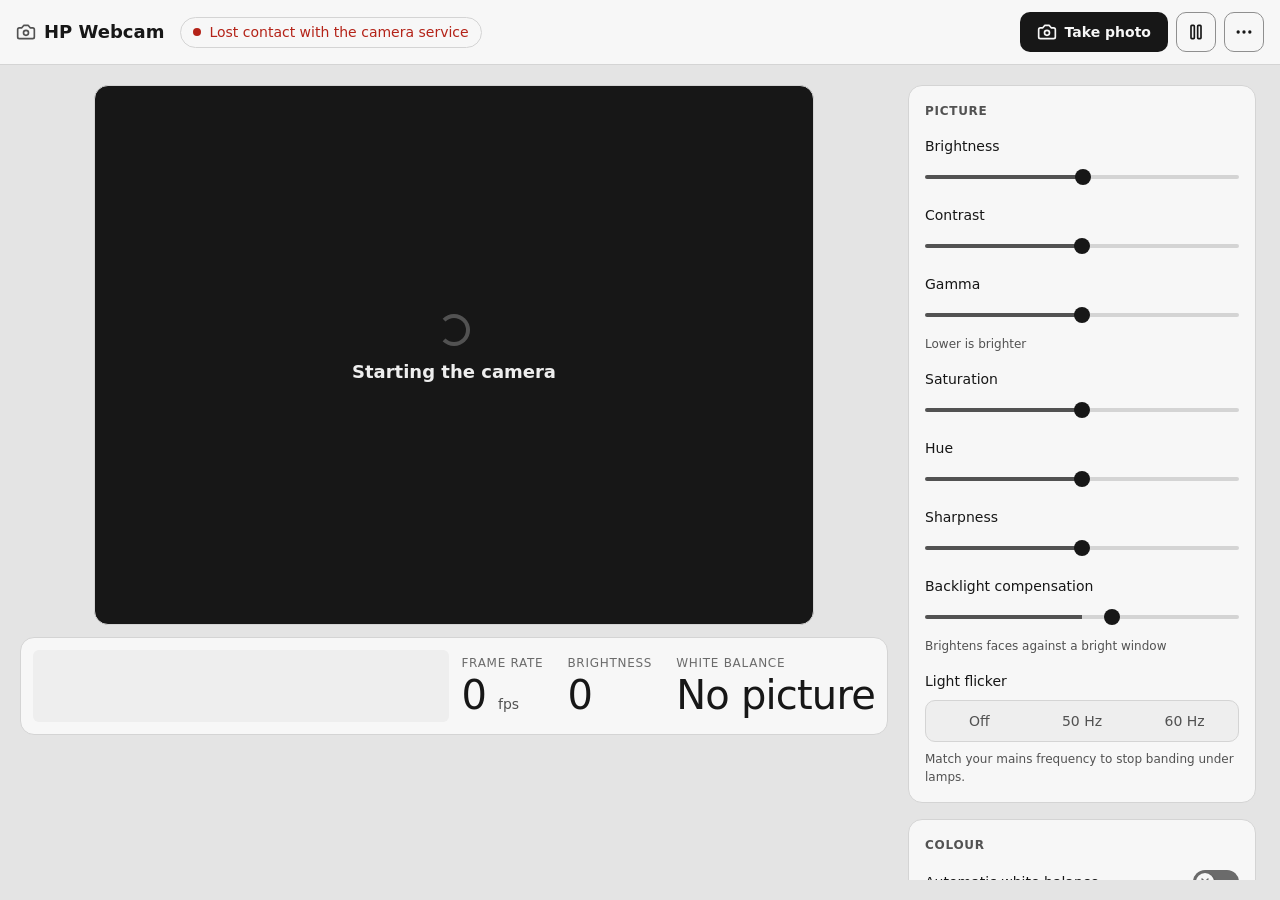
==== ui/index.html @ 1bf64f01 "HP USB Webcam tuner: decoded Vimicro XU protocol, CLI, app, tools - hpcam.py: register access throug" ====
<!doctype html>
<html lang="en">
<head>
  <meta charset="utf-8">
  <meta name="viewport" content="width=device-width, initial-scale=1">
  <meta name="hpcam-token" content="__HPCAM_TOKEN__">
  <title>HP Webcam</title>
  <link rel="stylesheet" href="/ui/tokens.css">
  <link rel="stylesheet" href="/ui/app.css">
</head>
<body>
  <svg class="sprite" aria-hidden="true" focusable="false">
    <symbol id="i-camera" viewBox="0 0 24 24"><path d="M14.5 4h-5L7 7H4a2 2 0 0 0-2 2v9a2 2 0 0 0 2 2h16a2 2 0 0 0 2-2V9a2 2 0 0 0-2-2h-3l-2.5-3z"/><circle cx="12" cy="13" r="3"/></symbol>
    <symbol id="i-pause" viewBox="0 0 24 24"><rect x="14" y="4" width="4" height="16" rx="1"/><rect x="6" y="4" width="4" height="16" rx="1"/></symbol>
    <symbol id="i-play" viewBox="0 0 24 24"><polygon points="6 3 20 12 6 21 6 3"/></symbol>
    <symbol id="i-more" viewBox="0 0 24 24"><circle cx="12" cy="12" r="1"/><circle cx="19" cy="12" r="1"/><circle cx="5" cy="12" r="1"/></symbol>
    <symbol id="i-reset" viewBox="0 0 24 24"><path d="M3 12a9 9 0 1 0 9-9 9.75 9.75 0 0 0-6.74 2.74L3 8"/><path d="M3 3v5h5"/></symbol>
    <symbol id="i-folder" viewBox="0 0 24 24"><path d="m6 14 1.5-2.9A2 2 0 0 1 9.24 10H20a2 2 0 0 1 1.94 2.5l-1.54 6a2 2 0 0 1-1.95 1.5H4a2 2 0 0 1-2-2V5a2 2 0 0 1 2-2h3.9a2 2 0 0 1 1.69.9l.81 1.2a2 2 0 0 0 1.67.9H18a2 2 0 0 1 2 2v2"/></symbol>
    <symbol id="i-copy" viewBox="0 0 24 24"><rect x="8" y="8" width="14" height="14" rx="2"/><path d="M4 16c-1.1 0-2-.9-2-2V4c0-1.1.9-2 2-2h10c1.1 0 2 .9 2 2"/></symbol>
    <symbol id="i-check" viewBox="0 0 24 24"><path d="M20 6 9 17l-5-5"/></symbol>
    <symbol id="i-x" viewBox="0 0 24 24"><path d="M18 6 6 18"/><path d="m6 6 12 12"/></symbol>
    <symbol id="i-plug" viewBox="0 0 24 24"><path d="M12 22v-5"/><path d="M9 8V2"/><path d="M15 8V2"/><path d="M18 8v5a4 4 0 0 1-4 4h-4a4 4 0 0 1-4-4V8Z"/></symbol>
  </svg>

  <a class="skip" href="#settings">Skip to settings</a>

  <header class="appbar">
    <div class="brand">
      <svg class="icon brand-icon" aria-hidden="true"><use href="#i-camera"/></svg>
      <h1 class="brand-name">HP Webcam</h1>
      <p class="status-chip" id="status-chip" role="status">
        <span class="status-dot" aria-hidden="true"></span><span id="status-text">Looking for the camera</span>
      </p>
    </div>
    <div class="appbar-actions">
      <button class="btn btn-primary" id="btn-photo" type="button">
        <svg class="icon" aria-hidden="true"><use href="#i-camera"/></svg><span>Take photo</span>
      </button>
      <button class="btn btn-secondary btn-icon" id="btn-preview" type="button" aria-pressed="true" aria-label="Pause preview">
        <svg class="icon" aria-hidden="true"><use href="#i-pause" id="preview-icon"/></svg>
      </button>
      <div class="menu-wrap">
        <button class="btn btn-secondary btn-icon" id="btn-menu" type="button" aria-label="More actions" aria-expanded="false" aria-controls="menu">
          <svg class="icon" aria-hidden="true"><use href="#i-more"/></svg>
        </button>
        <div class="menu" id="menu" hidden>
          <button class="menu-item" type="button" data-action="open_photos">
            <svg class="icon" aria-hidden="true"><use href="#i-folder"/></svg>Open photos folder
          </button>
          <button class="menu-item" type="button" data-action="reset">
            <svg class="icon" aria-hidden="true"><use href="#i-reset"/></svg>Reset to camera defaults
          </button>
        </div>
      </div>
    </div>
  </header>

  <main class="workbench">
    <section class="monitor" aria-labelledby="monitor-title">
      <h2 class="sr-only" id="monitor-title">Live picture</h2>
      <div class="frame" id="frame">
        <img id="preview" alt="Live picture from the webcam" width="640" height="480" hidden>
        <div class="placeholder" id="placeholder">
          <div class="spinner" id="spinner" aria-hidden="true"></div>
          <svg class="icon icon-lg" id="placeholder-icon" aria-hidden="true" hidden><use href="#i-plug"/></svg>
          <p class="placeholder-title" id="placeholder-title">Starting the camera</p>
          <p class="placeholder-body" id="placeholder-body"></p>
        </div>
      </div>
      <div class="instruments">
        <figure class="histogram">
          <canvas id="hist" aria-hidden="true"></canvas>
          <figcaption class="sr-only" id="hist-caption">Brightness histogram for red, green and blue</figcaption>
        </figure>
        <dl class="readouts">
          <div class="readout"><dt>Frame rate</dt><dd><span id="r-fps">0</span> <span class="unit">fps</span></dd></div>
          <div class="readout"><dt>Brightness</dt><dd id="r-luma">0</dd></div>
          <div class="readout"><dt>White balance</dt><dd id="r-wb">No picture</dd></div>
        </dl>
      </div>
    </section>

    <aside class="rail" id="settings" aria-label="Settings" tabindex="-1">
      <section class="group" aria-labelledby="g-picture">
        <h2 class="group-title" id="g-picture">Picture</h2>
        <div class="fields" id="picture-fields"></div>
        <div class="field">
          <span class="field-label" id="flicker-label">Light flicker</span>
          <div class="segmented" role="radiogroup" aria-labelledby="flicker-label" id="flicker">
            <button type="button" role="radio" data-value="0">Off</button>
            <button type="button" role="radio" data-value="1">50 Hz</button>
            <button type="button" role="radio" data-value="2">60 Hz</button>
          </div>
          <p class="field-hint">Match your mains frequency to stop banding under lamps.</p>
        </div>
      </section>

      <section class="group" aria-labelledby="g-colour">
        <h2 class="group-title" id="g-colour">Colour</h2>
        <div class="switch-row">
          <span class="switch-label" id="awb-label">Automatic white balance</span>
          <button class="switch" type="button" role="switch" aria-checked="false" aria-labelledby="awb-label" id="sw-awb"></button>
        </div>
        <p class="field-hint" id="gain-hint">The camera has no white balance of its own. These are its hidden colour gains.</p>
        <div class="fields" id="gain-fields"></div>
        <button class="btn btn-secondary btn-block" type="button" id="btn-balance">
          <span class="spinner spinner-sm" aria-hidden="true"></span><span class="btn-label">Balance once on what the camera sees</span>
        </button>
      </section>

      <section class="group" aria-labelledby="g-output">
        <h2 class="group-title" id="g-output">Virtual camera</h2>
        <div class="switch-row">
          <span class="switch-label" id="virt-label">Send to other apps</span>
          <button class="switch" type="button" role="switch" aria-checked="false" aria-labelledby="virt-label" aria-describedby="virt-hint" id="sw-virtual"></button>
        </div>
        <div class="fields" id="virtual-fields"></div>
        <div class="field-hint" id="virt-hint"></div>
      </section>

      <section class="group" aria-labelledby="g-startup">
        <h2 class="group-title" id="g-startup">After replugging</h2>
        <div class="switch-row">
          <span class="switch-label" id="svc-label">Keep these settings applied in the background</span>
          <button class="switch" type="button" role="switch" aria-checked="false" aria-labelledby="svc-label" id="sw-service"></button>
        </div>
        <p class="field-hint">The camera forgets everything when unplugged. A small background service puts your settings back.</p>
      </section>
    </aside>
  </main>

  <div class="toasts" id="toasts" role="status" aria-live="polite"></div>

  <script src="/ui/app.js"></script>
</body>
</html>
---- ui/tokens.css ----
/* HP Webcam tuner: the one theme layer. Every colour, size, radius and timing used by
   app.css comes from here. Surfaces are pure neutral greys on purpose: a tinted UI shifts
   how you judge the camera's colour. One accent (green) marks "on" states. */

:root {
  /* primitives: neutral ramp (zero chroma) */
  --n-50: #f7f7f7;
  --n-100: #eeeeee;
  --n-150: #e4e4e4;
  --n-200: #d4d4d4;
  --n-300: #b8b8b8;
  --n-400: #8f8f8f;
  --n-500: #6b6b6b;
  --n-600: #525252;
  --n-700: #3d3d3d;
  --n-750: #303030;
  --n-800: #262626;
  --n-850: #1e1e1e;
  --n-900: #171717;
  --n-950: #121212;
  --green-300: #6fd3a2;
  --green-400: #4cc38a;
  --green-700: #17784d;
  --green-800: #0f5c3a;
  --red-300: #f4978f;
  --red-700: #b42318;

  /* data-viz: histogram channels */
  --viz-red: #e5484d;
  --viz-green: #30a46c;
  --viz-blue: #3e7bfa;

  /* semantic: dark theme is the base (a monitor reads best on dark surround) */
  --color-bg: var(--n-950);
  --color-surface: var(--n-900);
  --color-surface-raised: var(--n-850);
  --color-surface-sunken: var(--n-950);
  --color-monitor: #0b0b0b;
  --color-border: var(--n-750);
  --color-border-strong: var(--n-500);
  --color-text: var(--n-100);
  --color-text-muted: var(--n-300);
  --color-text-subtle: var(--n-400);
  --color-accent: var(--green-400);
  --color-accent-strong: var(--green-300);
  --color-on-accent: var(--n-950);
  --color-primary-bg: var(--n-100);
  --color-primary-bg-hover: var(--n-50);
  --color-primary-bg-active: var(--n-200);
  --color-primary-text: var(--n-950);
  --color-secondary-bg-hover: var(--n-800);
  --color-secondary-bg-active: var(--n-750);
  --color-selected-bg: var(--n-750);
  --color-track: var(--n-700);
  --color-switch-off: var(--n-500);
  --color-switch-off-hover: var(--n-400);
  --color-thumb: var(--n-100);
  --color-halo: rgb(238 238 238 / 0.14);
  --color-focus: var(--n-50);
  --color-danger-text: var(--red-300);
  --color-toast-bg: var(--n-100);
  --color-toast-text: var(--n-950);
  --color-code-bg: var(--n-950);

  /* type */
  --font-ui: system-ui, "Ubuntu", "Cantarell", "Noto Sans", sans-serif;
  --font-mono: ui-monospace, "Ubuntu Mono", "DejaVu Sans Mono", monospace;
  --text-xs: 0.75rem;
  --text-sm: 0.875rem;
  --text-base: 1rem;
  --text-lg: 1.125rem;
  --text-display: 2.5rem;
  --weight-regular: 400;
  --weight-medium: 500;
  --weight-semibold: 600;
  --leading-tight: 1.15;
  --leading-normal: 1.5;
  --tracking-label: 0.06em;

  /* spacing: 4px rhythm */
  --space-1: 0.25rem;
  --space-2: 0.5rem;
  --space-3: 0.75rem;
  --space-4: 1rem;
  --space-5: 1.25rem;
  --space-6: 1.5rem;
  --space-8: 2rem;
  --space-10: 2.5rem;

  /* sizing */
  --control-sm: 2rem;
  --control-md: 2.5rem;
  --target-min: 1.5rem;
  --icon-sm: 1rem;
  --icon-md: 1.25rem;
  --switch-w: 2.875rem;
  --switch-h: 1.5rem;
  --switch-knob: 1.125rem;
  --thumb: 1rem;
  --track-h: 0.25rem;
  --halo: 0.5rem;
  --hist-h: 4.5rem;
  --rail-w: 22rem;
  --media-max-h: 60vh;
  --border-w: 1px;
  --focus-w: 2px;
  --focus-offset: 2px;

  /* radius: soft corners for surfaces and buttons, pill for switch/slider parts */
  --radius-sm: 0.375rem;
  --radius-md: 0.625rem;
  --radius-lg: 0.875rem;
  --radius-pill: 999px;

  /* elevation: flat by default, one restrained level for overlays */
  --shadow-overlay: 0 0.5rem 1.5rem rgb(0 0 0 / 0.35), 0 0 0 1px rgb(0 0 0 / 0.2);
  --shadow-knob: 0.0625rem 0.0625rem 0.125rem rgb(0 0 0 / 0.35);

  /* motion */
  --dur-fast: 120ms;
  --dur-base: 200ms;
  --dur-spin: 1s;
  --ease-out: cubic-bezier(0.2, 0, 0, 1);
  --ease-spring: cubic-bezier(0.27, 0.2, 0.25, 1.51);

  /* opacity */
  --opacity-disabled: 0.5;
  --opacity-track-fill: 1;

  color-scheme: dark;
}

@media (prefers-color-scheme: light) {
  :root {
    --color-bg: var(--n-150);
    --color-surface: var(--n-50);
    --color-surface-raised: #fcfcfc;
    --color-surface-sunken: var(--n-100);
    --color-monitor: var(--n-900);
    --color-border: var(--n-200);
    --color-border-strong: var(--n-400);
    --color-text: var(--n-900);
    --color-text-muted: var(--n-600);
    --color-text-subtle: var(--n-500);
    --color-accent: var(--green-700);
    --color-accent-strong: var(--green-800);
    --color-on-accent: var(--n-50);
    --color-primary-bg: var(--n-900);
    --color-primary-bg-hover: var(--n-700);
    --color-primary-bg-active: var(--n-600);
    --color-primary-text: var(--n-50);
    --color-secondary-bg-hover: var(--n-100);
    --color-secondary-bg-active: var(--n-150);
    --color-selected-bg: var(--n-200);
    --color-track: var(--n-200);
    --color-switch-off: var(--n-500);
    --color-switch-off-hover: var(--n-600);
    --color-thumb: var(--n-900);
    --color-halo: rgb(23 23 23 / 0.12);
    --color-focus: var(--n-900);
    --color-danger-text: var(--red-700);
    --color-toast-bg: var(--n-900);
    --color-toast-text: var(--n-50);
    --color-code-bg: var(--n-100);
    --shadow-overlay: 0 0.5rem 1.5rem rgb(0 0 0 / 0.12), 0 0 0 1px rgb(0 0 0 / 0.06);
    --shadow-knob: 0.0625rem 0.0625rem 0.125rem rgb(0 0 0 / 0.25);
    color-scheme: light;
  }
}

@media (prefers-reduced-motion: reduce) {
  :root {
    --dur-fast: 0ms;
    --dur-base: 0ms;
  }
}
---- ui/app.css ----
/* HP Webcam tuner. Mobile first: the base is one stacked column; wider windows get the
   monitor-led workbench (picture left, settings rail right). Every value comes from tokens.css.

   Component credits (MIT, from Uiverse.io / github.com/uiverse-io/galaxy), adapted to the
   token layer, given all interaction states and made keyboard accessible:
   - Switch: Galahhad "modern-quail-75"
   - Slider: satisshTechie "sharp-hound-14"
   - Button: e-coders "great-falcon-16"
   - Spinner: Fernando-sv "quiet-zebra-41" */

*,
*::before,
*::after { box-sizing: border-box; }

html { -webkit-text-size-adjust: 100%; }

body {
  margin: 0;
  min-height: 100vh;
  background: var(--color-bg);
  color: var(--color-text);
  font-family: var(--font-ui);
  font-size: var(--text-base);
  line-height: var(--leading-normal);
}

.sprite { display: none; }

[hidden] { display: none !important; }

.icon {
  width: var(--icon-md);
  height: var(--icon-md);
  flex: none;
  fill: none;
  stroke: currentColor;
  stroke-width: 2;
  stroke-linecap: round;
  stroke-linejoin: round;
}

.icon-lg {
  width: var(--space-10);
  height: var(--space-10);
}

.sr-only {
  position: absolute;
  width: 1px;
  height: 1px;
  padding: 0;
  margin: -1px;
  overflow: hidden;
  clip: rect(0 0 0 0);
  white-space: nowrap;
  border: 0;
}

.skip {
  position: absolute;
  inset-inline-start: var(--space-2);
  inset-block-start: calc(-1 * var(--space-10));
  padding: var(--space-2) var(--space-3);
  background: var(--color-primary-bg);
  color: var(--color-primary-text);
  border-radius: var(--radius-sm);
  z-index: 10;
}

.skip:focus { inset-block-start: var(--space-2); }

:focus-visible {
  outline: var(--focus-w) solid var(--color-focus);
  outline-offset: var(--focus-offset);
}

/* ---------- app bar ---------- */
.appbar {
  display: flex;
  flex-wrap: wrap;
  align-items: center;
  justify-content: space-between;
  gap: var(--space-3);
  padding: var(--space-3) var(--space-4);
  border-block-end: var(--border-w) solid var(--color-border);
  background: var(--color-surface);
}

.brand {
  display: flex;
  align-items: center;
  gap: var(--space-2);
  min-width: 0;
}

.brand-icon { color: var(--color-text-muted); }

.brand-name {
  margin: 0;
  font-size: var(--text-lg);
  font-weight: var(--weight-semibold);
  line-height: var(--leading-tight);
  white-space: nowrap;
}

.status-chip {
  display: inline-flex;
  align-items: center;
  gap: var(--space-2);
  margin: 0;
  margin-inline-start: var(--space-2);
  padding: var(--space-1) var(--space-3);
  border: var(--border-w) solid var(--color-border);
  border-radius: var(--radius-pill);
  color: var(--color-text-muted);
  font-size: var(--text-sm);
  min-width: 0;
}

.status-chip > span:last-child {
  overflow: hidden;
  text-overflow: ellipsis;
  white-space: nowrap;
}

.status-dot {
  width: var(--space-2);
  height: var(--space-2);
  flex: none;
  border-radius: var(--radius-pill);
  background: var(--color-text-subtle);
}

.status-chip[data-state="live"] .status-dot { background: var(--color-accent); }
.status-chip[data-state="busy"] { color: var(--color-danger-text); }
.status-chip[data-state="busy"] .status-dot { background: var(--color-danger-text); }

.appbar-actions {
  display: flex;
  align-items: center;
  gap: var(--space-2);
}

/* ---------- buttons (from e-coders "great-falcon-16") ---------- */
.btn {
  display: inline-flex;
  align-items: center;
  justify-content: center;
  gap: var(--space-2);
  min-height: var(--control-md);
  padding: var(--space-2) var(--space-4);
  border: var(--border-w) solid transparent;
  border-radius: var(--radius-md);
  font: inherit;
  font-size: var(--text-sm);
  font-weight: var(--weight-semibold);
  line-height: var(--leading-tight);
  cursor: pointer;
  user-select: none;
  touch-action: manipulation;
  transition-property: background-color, border-color, color;
  transition-duration: var(--dur-base);
  transition-timing-function: var(--ease-out);
}

.btn-primary {
  background: var(--color-primary-bg);
  color: var(--color-primary-text);
}

.btn-primary:hover { background: var(--color-primary-bg-hover); }
.btn-primary:active { background: var(--color-primary-bg-active); }

.btn-secondary {
  background: transparent;
  color: var(--color-text);
  border-color: var(--color-border-strong);
}

.btn-secondary:hover { background: var(--color-secondary-bg-hover); }
.btn-secondary:active { background: var(--color-secondary-bg-active); }
.btn-secondary[aria-pressed="false"] { background: var(--color-selected-bg); }

.btn-icon {
  width: var(--control-md);
  padding: 0;
}

.btn-block { width: 100%; }

.btn:disabled,
.btn[aria-disabled="true"] {
  opacity: var(--opacity-disabled);
  cursor: not-allowed;
  pointer-events: none;
}

.btn .spinner { display: none; }
.btn[aria-busy="true"] .spinner { display: inline-block; }

/* ---------- spinner (from Fernando-sv "quiet-zebra-41") ---------- */
.spinner {
  width: var(--space-8);
  height: var(--space-8);
  border: var(--space-1) solid var(--color-border-strong);
  border-inline-start-color: transparent;
  border-radius: var(--radius-pill);
  animation: spin var(--dur-spin) linear infinite;
}

.spinner-sm {
  width: var(--icon-sm);
  height: var(--icon-sm);
  border-width: var(--focus-w);
  border-color: currentColor;
  border-inline-start-color: transparent;
}

@keyframes spin { to { transform: rotate(360deg); } }

@media (prefers-reduced-motion: reduce) {
  .spinner { animation: none; }
}

/* ---------- menu ---------- */
.menu-wrap { position: relative; }

.menu {
  position: absolute;
  inset-inline-end: 0;
  inset-block-start: calc(100% + var(--space-2));
  min-width: 15rem;
  padding: var(--space-1);
  background: var(--color-surface-raised);
  border: var(--border-w) solid var(--color-border);
  border-radius: var(--radius-md);
  box-shadow: var(--shadow-overlay);
  z-index: 5;
}

.menu-item {
  display: flex;
  align-items: center;
  gap: var(--space-3);
  width: 100%;
  min-height: var(--control-md);
  padding: var(--space-2) var(--space-3);
  border: 0;
  border-radius: var(--radius-sm);
  background: transparent;
  color: var(--color-text);
  font: inherit;
  font-size: var(--text-sm);
  text-align: start;
  cursor: pointer;
}

.menu-item:hover,
.menu-item:focus-visible { background: var(--color-secondary-bg-hover); }
.menu-item:active { background: var(--color-secondary-bg-active); }

/* ---------- workbench layout ---------- */
.workbench {
  display: grid;
  gap: var(--space-4);
  padding: var(--space-4);
}

.monitor {
  display: flex;
  flex-direction: column;
  gap: var(--space-3);
  min-width: 0;
}

.frame {
  position: relative;
  aspect-ratio: 4 / 3;
  width: 100%;
  background: var(--color-monitor);
  border: var(--border-w) solid var(--color-border);
  border-radius: var(--radius-lg);
  overflow: hidden;
}

.frame img {
  display: block;
  width: 100%;
  height: 100%;
  object-fit: contain;
}

.placeholder {
  position: absolute;
  inset: 0;
  display: flex;
  flex-direction: column;
  align-items: center;
  justify-content: center;
  gap: var(--space-3);
  padding: var(--space-6);
  text-align: center;
  color: var(--n-300);
}

.placeholder-title {
  margin: 0;
  font-size: var(--text-lg);
  font-weight: var(--weight-semibold);
  color: var(--n-100);
}

.placeholder-body {
  margin: 0;
  max-width: 40ch;
  font-size: var(--text-sm);
}

.placeholder .spinner {
  border-color: var(--n-600);
  border-inline-start-color: transparent;
}

.instruments {
  display: grid;
  gap: var(--space-3);
  padding: var(--space-3);
  background: var(--color-surface);
  border: var(--border-w) solid var(--color-border);
  border-radius: var(--radius-lg);
}

.histogram { margin: 0; }

.histogram canvas {
  display: block;
  width: 100%;
  height: var(--hist-h);
  border-radius: var(--radius-sm);
  background: var(--color-surface-sunken);
}

.readouts {
  display: grid;
  grid-template-columns: repeat(auto-fit, minmax(7rem, 1fr));
  gap: var(--space-3);
  margin: 0;
}

.readout dt {
  font-size: var(--text-xs);
  letter-spacing: var(--tracking-label);
  text-transform: uppercase;
  color: var(--color-text-subtle);
}

.readout dd {
  margin: 0;
  font-size: var(--text-display);
  font-weight: var(--weight-medium);
  line-height: var(--leading-tight);
  letter-spacing: -0.02em;
  font-variant-numeric: tabular-nums;
}

.readout dd .unit {
  font-size: var(--text-sm);
  font-weight: var(--weight-regular);
  letter-spacing: 0;
  color: var(--color-text-muted);
}

/* ---------- settings rail ---------- */
.rail {
  display: flex;
  flex-direction: column;
  gap: var(--space-4);
  min-width: 0;
}

.rail:focus { outline: none; }

.group {
  display: flex;
  flex-direction: column;
  gap: var(--space-4);
  padding: var(--space-4);
  background: var(--color-surface);
  border: var(--border-w) solid var(--color-border);
  border-radius: var(--radius-lg);
}

.group-title {
  margin: 0;
  font-size: var(--text-xs);
  font-weight: var(--weight-semibold);
  letter-spacing: var(--tracking-label);
  text-transform: uppercase;
  color: var(--color-text-muted);
}

.fields {
  display: flex;
  flex-direction: column;
  gap: var(--space-4);
}

.field {
  display: flex;
  flex-direction: column;
  gap: var(--space-2);
}

.field-head {
  display: flex;
  align-items: baseline;
  justify-content: space-between;
  gap: var(--space-3);
}

.field-label,
.switch-label {
  font-size: var(--text-sm);
  color: var(--color-text);
}

.field-value {
  font-size: var(--text-sm);
  font-weight: var(--weight-semibold);
  font-variant-numeric: tabular-nums;
  color: var(--color-text);
}

.field-hint {
  margin: 0;
  font-size: var(--text-xs);
  line-height: var(--leading-normal);
  color: var(--color-text-muted);
}

.field-hint code {
  display: block;
  margin-block-start: var(--space-2);
  padding: var(--space-2) var(--space-3);
  background: var(--color-code-bg);
  border: var(--border-w) solid var(--color-border);
  border-radius: var(--radius-sm);
  font-family: var(--font-mono);
  font-size: var(--text-xs);
  color: var(--color-text);
  overflow-wrap: anywhere;
  user-select: all;
}

.field[aria-disabled="true"] {
  opacity: var(--opacity-disabled);
}

/* ---------- slider (from satisshTechie "sharp-hound-14") ---------- */
.range {
  --fill: 50%;
  -webkit-appearance: none;
  appearance: none;
  width: 100%;
  height: var(--target-min);
  margin: 0;
  background: transparent;
  color: var(--color-text);
  accent-color: var(--color-thumb);
  cursor: pointer;
}

.range::-webkit-slider-runnable-track {
  height: var(--track-h);
  border-radius: var(--radius-pill);
  background: linear-gradient(to right, var(--color-text-muted) 0 var(--fill), var(--color-track) var(--fill) 100%);
}

.range::-moz-range-track {
  height: var(--track-h);
  border-radius: var(--radius-pill);
  background: var(--color-track);
}

.range::-moz-range-progress {
  height: var(--track-h);
  border-radius: var(--radius-pill);
  background: var(--color-text-muted);
}

.range::-webkit-slider-thumb {
  -webkit-appearance: none;
  appearance: none;
  width: var(--thumb);
  height: var(--thumb);
  margin-top: calc((var(--track-h) - var(--thumb)) / 2);
  border: 0;
  border-radius: var(--radius-pill);
  background: var(--color-thumb);
  transition: box-shadow var(--dur-base) var(--ease-out);
}

.range::-moz-range-thumb {
  width: var(--thumb);
  height: var(--thumb);
  border: 0;
  border-radius: var(--radius-pill);
  background: var(--color-thumb);
}

.range:hover::-webkit-slider-thumb { box-shadow: 0 0 0 var(--halo) var(--color-halo); }
.range:active::-webkit-slider-thumb { box-shadow: 0 0 0 calc(var(--halo) * 1.25) var(--color-halo); }
.range:focus-visible { outline: none; }
.range:focus-visible::-webkit-slider-thumb {
  box-shadow: 0 0 0 var(--focus-offset) var(--color-surface), 0 0 0 calc(var(--focus-offset) + var(--focus-w)) var(--color-focus);
}
.range:focus-visible::-moz-range-thumb {
  box-shadow: 0 0 0 var(--focus-offset) var(--color-surface), 0 0 0 calc(var(--focus-offset) + var(--focus-w)) var(--color-focus);
}
.range:disabled { cursor: not-allowed; }

/* ---------- switch (from Galahhad "modern-quail-75") ---------- */
.switch-row {
  display: flex;
  align-items: center;
  justify-content: space-between;
  gap: var(--space-4);
}

.switch {
  position: relative;
  flex: none;
  width: var(--switch-w);
  height: var(--switch-h);
  padding: 0;
  border: 0;
  border-radius: var(--radius-pill);
  background: var(--color-switch-off);
  cursor: pointer;
  transition: background-color var(--dur-base) var(--ease-spring);
}

.switch:hover { background: var(--color-switch-off-hover); }

.switch .knob {
  position: absolute;
  inset-block-start: calc((var(--switch-h) - var(--switch-knob)) / 2);
  inset-inline-start: calc((var(--switch-h) - var(--switch-knob)) / 2);
  display: grid;
  place-items: center;
  width: var(--switch-knob);
  height: var(--switch-knob);
  border-radius: var(--radius-pill);
  background: var(--n-50);
  box-shadow: var(--shadow-knob);
  transition: inset-inline-start var(--dur-base) var(--ease-spring);
}

.switch .knob svg {
  position: absolute;
  width: var(--space-3);
  height: var(--space-3);
  fill: none;
  stroke-width: 3;
  stroke-linecap: round;
  stroke-linejoin: round;
  transition: transform var(--dur-base) var(--ease-spring);
}

.switch .mark-off { stroke: var(--n-500); }
.switch .mark-on { stroke: var(--green-700); transform: scale(0); }

.switch[aria-checked="true"] { background: var(--color-accent); }
.switch[aria-checked="true"]:hover { background: var(--color-accent-strong); }
.switch[aria-checked="true"] .knob {
  inset-inline-start: calc(100% - var(--switch-knob) - (var(--switch-h) - var(--switch-knob)) / 2);
}
.switch[aria-checked="true"] .mark-on { transform: scale(1); }
.switch[aria-checked="true"] .mark-off { transform: scale(0); }

.switch:active .knob { width: calc(var(--switch-knob) * 1.2); }

.switch[aria-disabled="true"] {
  opacity: var(--opacity-disabled);
  cursor: not-allowed;
}

/* ---------- segmented control (radio group) ---------- */
.segmented {
  display: grid;
  grid-template-columns: repeat(3, 1fr);
  padding: var(--space-1);
  gap: var(--space-1);
  background: var(--color-surface-sunken);
  border: var(--border-w) solid var(--color-border);
  border-radius: var(--radius-md);
}

.segmented button {
  min-height: var(--control-sm);
  border: 0;
  border-radius: var(--radius-sm);
  background: transparent;
  color: var(--color-text-muted);
  font: inherit;
  font-size: var(--text-sm);
  cursor: pointer;
  transition: background-color var(--dur-fast) var(--ease-out), color var(--dur-fast) var(--ease-out);
}

.segmented button:hover { background: var(--color-secondary-bg-hover); color: var(--color-text); }
.segmented button:active { background: var(--color-secondary-bg-active); }
.segmented button[aria-checked="true"] {
  background: var(--color-selected-bg);
  color: var(--color-text);
  font-weight: var(--weight-semibold);
}

/* ---------- toasts ---------- */
.toasts {
  position: fixed;
  inset-inline: var(--space-4);
  inset-block-end: var(--space-4);
  display: flex;
  flex-direction: column;
  align-items: center;
  gap: var(--space-2);
  pointer-events: none;
  z-index: 20;
}

.toast {
  max-width: 100%;
  padding: var(--space-2) var(--space-4);
  background: var(--color-toast-bg);
  color: var(--color-toast-text);
  border-radius: var(--radius-md);
  box-shadow: var(--shadow-overlay);
  font-size: var(--text-sm);
  overflow-wrap: anywhere;
}

/* ---------- wider windows: monitor-led workbench ---------- */
@media (min-width: 56rem) {
  body {
    display: flex;
    flex-direction: column;
    height: 100vh;
  }

  .workbench {
    flex: 1;
    min-height: 0;
    grid-template-columns: minmax(0, 1fr) var(--rail-w);
    padding: var(--space-5);
    gap: var(--space-5);
  }

  .monitor { min-height: 0; }

  /* the picture leads, but stays within the media cap (60vh) so the instruments stay in view */
  .frame {
    aspect-ratio: 4 / 3;
    width: min(100%, calc(var(--media-max-h) * 4 / 3));
    align-self: center;
  }

  .rail {
    min-height: 0;
    overflow-y: auto;
    padding-inline-end: var(--space-1);
  }

  .instruments {
    grid-template-columns: minmax(0, 1fr) auto;
    align-items: center;
  }

  .readouts {
    grid-template-columns: repeat(3, auto);
    gap: var(--space-6);
  }
}
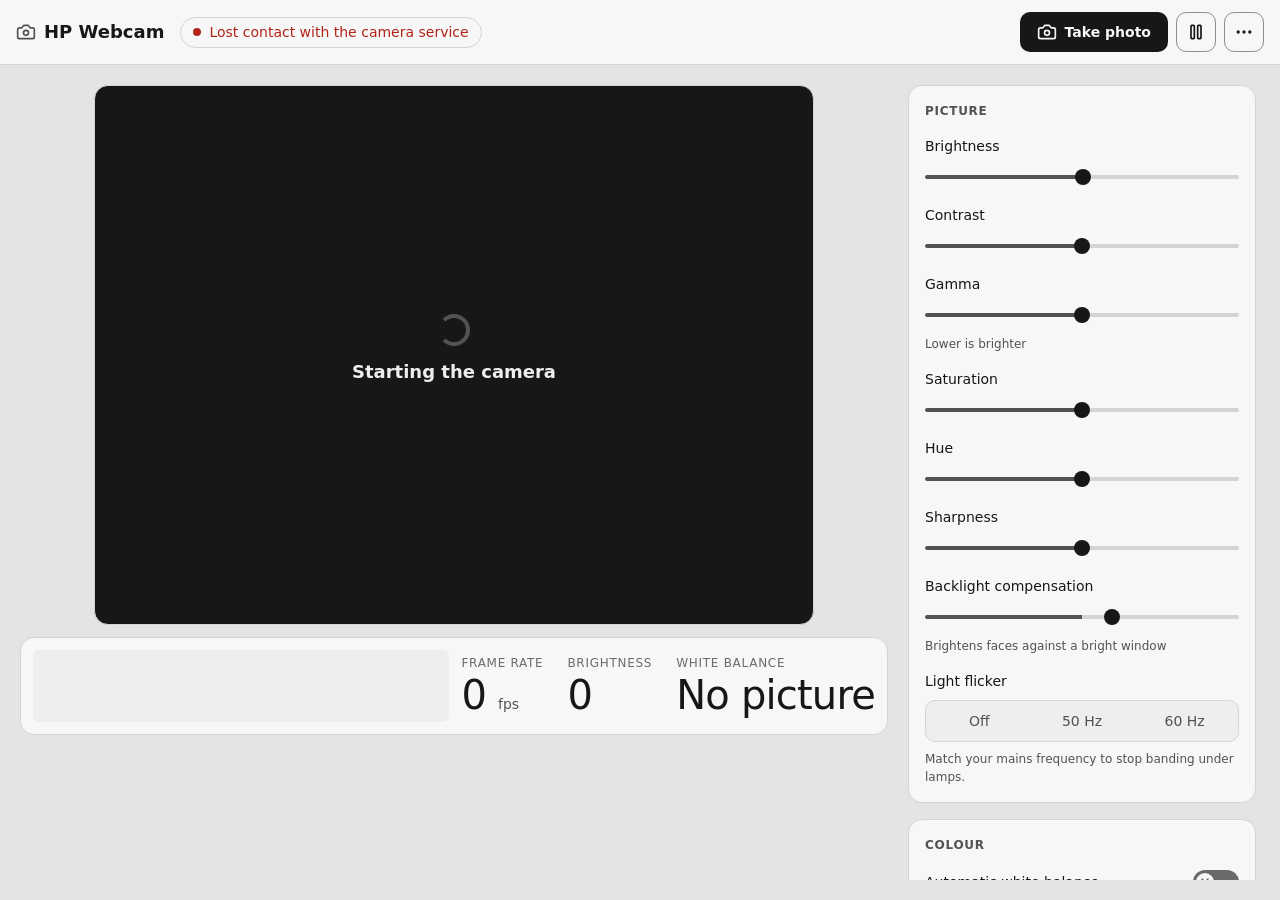
==== commit fa4f62ac: "Show the real frame rate: no duplicated preview frames; low-light hint The preview used an fps=15 fi" ====
--- a/ui/index.html
+++ b/ui/index.html
@@ -77,6 +77,7 @@
           <div class="readout"><dt>Brightness</dt><dd id="r-luma">0</dd></div>
           <div class="readout"><dt>White balance</dt><dd id="r-wb">No picture</dd></div>
         </dl>
+        <p class="field-hint lowlight" id="lowlight" hidden>Low light: the camera slows itself down to collect more light. A lamp or screen light on your face brings it back to about 15 fps.</p>
       </div>
     </section>
 
--- a/ui/app.css
+++ b/ui/app.css
@@ -332,6 +332,8 @@
 
 .histogram { margin: 0; }
 
+.lowlight { grid-column: 1 / -1; }
+
 .histogram canvas {
   display: block;
   width: 100%;
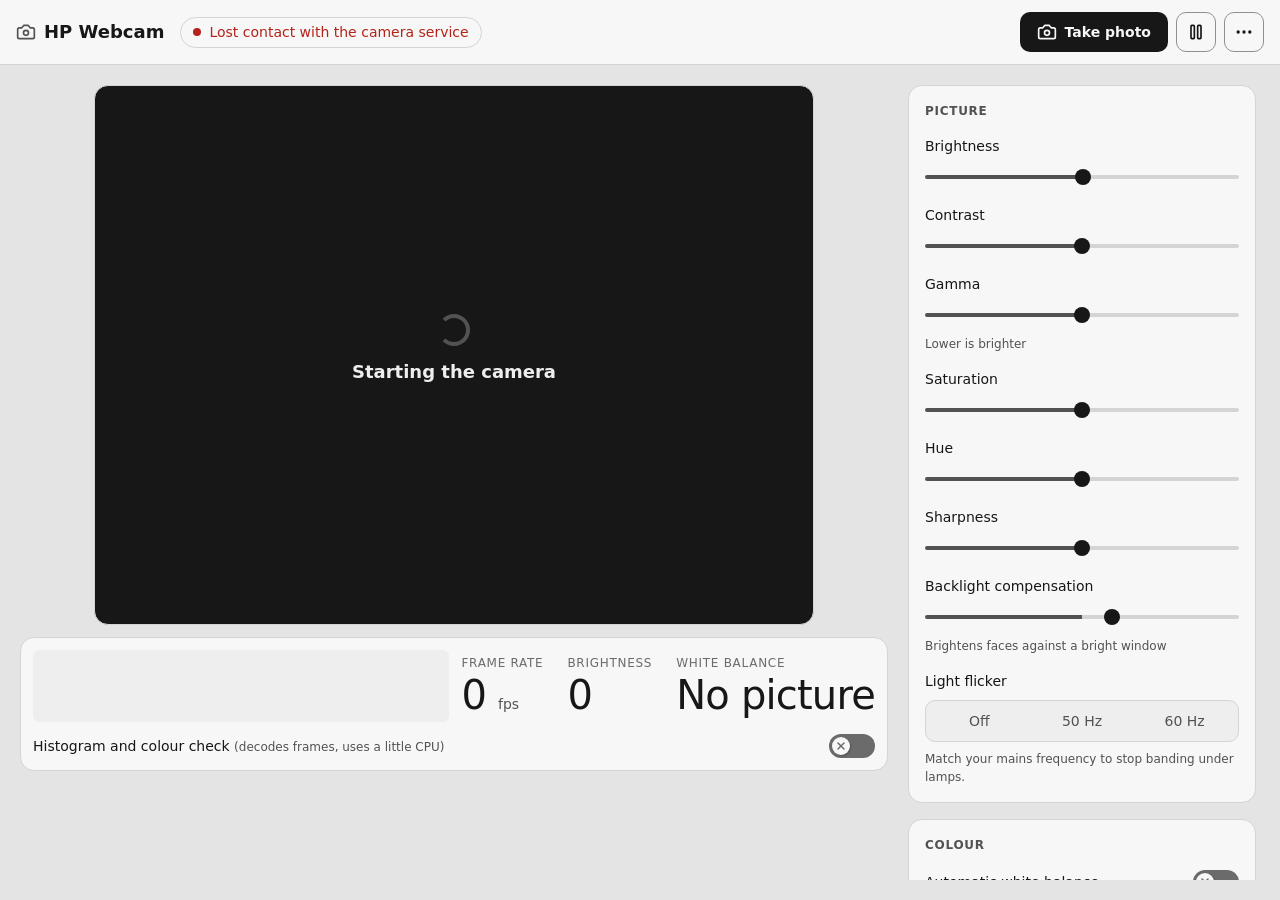
==== commit e82924e3: "Make the histogram optional; decode nothing when it is not needed Histogram off by default. With his" ====
--- a/ui/index.html
+++ b/ui/index.html
@@ -68,15 +68,19 @@
         </div>
       </div>
       <div class="instruments">
-        <figure class="histogram">
+        <figure class="histogram" id="hist-figure">
           <canvas id="hist" aria-hidden="true"></canvas>
           <figcaption class="sr-only" id="hist-caption">Brightness histogram for red, green and blue</figcaption>
         </figure>
         <dl class="readouts">
           <div class="readout"><dt>Frame rate</dt><dd><span id="r-fps">0</span> <span class="unit">fps</span></dd></div>
           <div class="readout"><dt>Brightness</dt><dd id="r-luma">0</dd></div>
-          <div class="readout"><dt>White balance</dt><dd id="r-wb">No picture</dd></div>
+          <div class="readout" id="wb-readout"><dt>White balance</dt><dd id="r-wb">No picture</dd></div>
         </dl>
+        <div class="switch-row instruments-toggle">
+          <span class="switch-label" id="hist-label">Histogram and colour check <span class="field-hint">(decodes frames, uses a little CPU)</span></span>
+          <button class="switch" type="button" role="switch" aria-checked="false" aria-labelledby="hist-label" id="sw-hist"></button>
+        </div>
         <p class="field-hint lowlight" id="lowlight" hidden>Low light: the camera slows itself down to collect more light. A lamp or screen light on your face brings it back to about 15 fps.</p>
       </div>
     </section>
--- a/ui/app.css
+++ b/ui/app.css
@@ -332,7 +332,8 @@
 
 .histogram { margin: 0; }
 
-.lowlight { grid-column: 1 / -1; }
+.lowlight,
+.instruments-toggle { grid-column: 1 / -1; }
 
 .histogram canvas {
   display: block;
